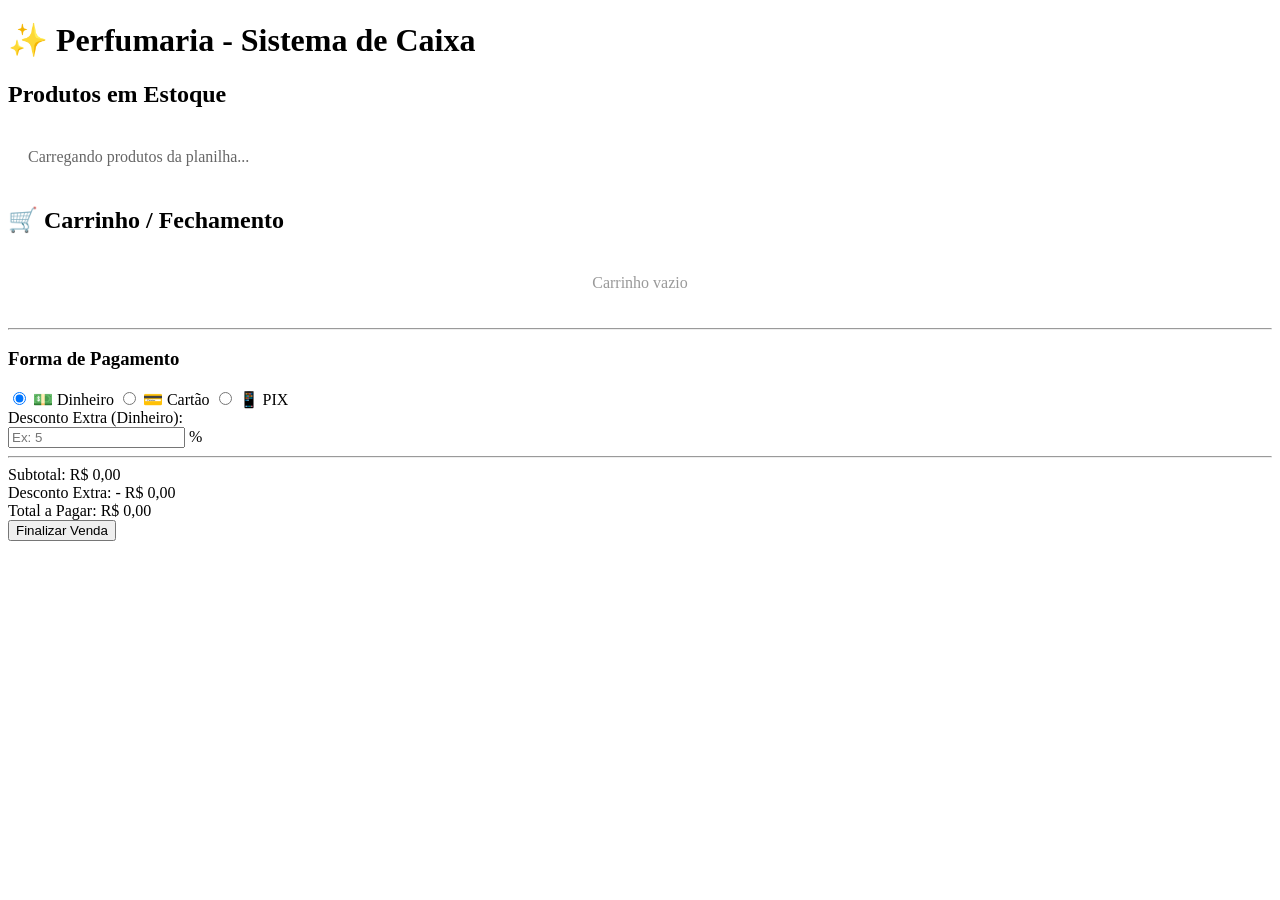
==== index.html @ 3283a4ab "Add initial HTML structure for the application" ====
<!DOCTYPE html>
<html lang="pt-BR">
<head>
    <meta charset="UTF-8">
    <meta name="viewport" content="width=device-width, initial-scale=1.0">
    <title>Perfumaria - Controle de Caixa e Estoque</title>
    <link rel="stylesheet" href="style.css">
</head>
<body>

    <header>
        <h1>✨ Perfumaria - Sistema de Caixa</h1>
    </header>

    <div class="container">
        <main class="produtos-section">
            <h2>Produtos em Estoque</h2>
            <div id="grid-produtos" class="grid-produtos">
                <p style="padding: 20px; color:#666;">Carregando produtos da planilha...</p>
            </div>
        </main>

        <aside class="caixa-section">
            <h2>🛒 Carrinho / Fechamento</h2>
            
            <div id="itens-carrinho" class="itens-carrinho">
                <p style="color: #999; text-align: center; padding: 20px;">Carrinho vazio</p>
            </div>

            <hr>

            <div class="pagamento-box">
                <h3>Forma de Pagamento</h3>
                <label class="radio-label">
                    <input type="radio" name="forma-pagto" value="dinheiro" checked> 💵 Dinheiro
                </label>
                <label class="radio-label">
                    <input type="radio" name="forma-pagto" value="cartao"> 💳 Cartão
                </label>
                <label class="radio-label">
                    <input type="radio" name="forma-pagto" value="pix"> 📱 PIX
                </label>

                <div class="desconto-dinheiro-box">
                    <label for="desconto-extra">Desconto Extra (Dinheiro):</label>
                    <div class="input-grupo">
                        <input type="number" id="desconto-extra" placeholder="Ex: 5" min="0">
                        <span>%</span>
                    </div>
                </div>
            </div>

            <hr>

            <div class="totais">
                <div class="total-linha">
                    <span>Subtotal:</span>
                    <span id="valor-subtotal">R$ 0,00</span>
                </div>
                <div class="total-linha">
                    <span>Desconto Extra:</span>
                    <span id="valor-desconto" class="texto-desconto">- R$ 0,00</span>
                </div>
                <div class="total-linha total-geral">
                    <span>Total a Pagar:</span>
                    <span id="valor-total">R$ 0,00</span>
                </div>
            </div>

            <button id="btn-finalizar" class="btn-finalizar">Finalizar Venda</button>
        </aside>
    </div>

    <script src="script.js"></script>
</body>
</html>
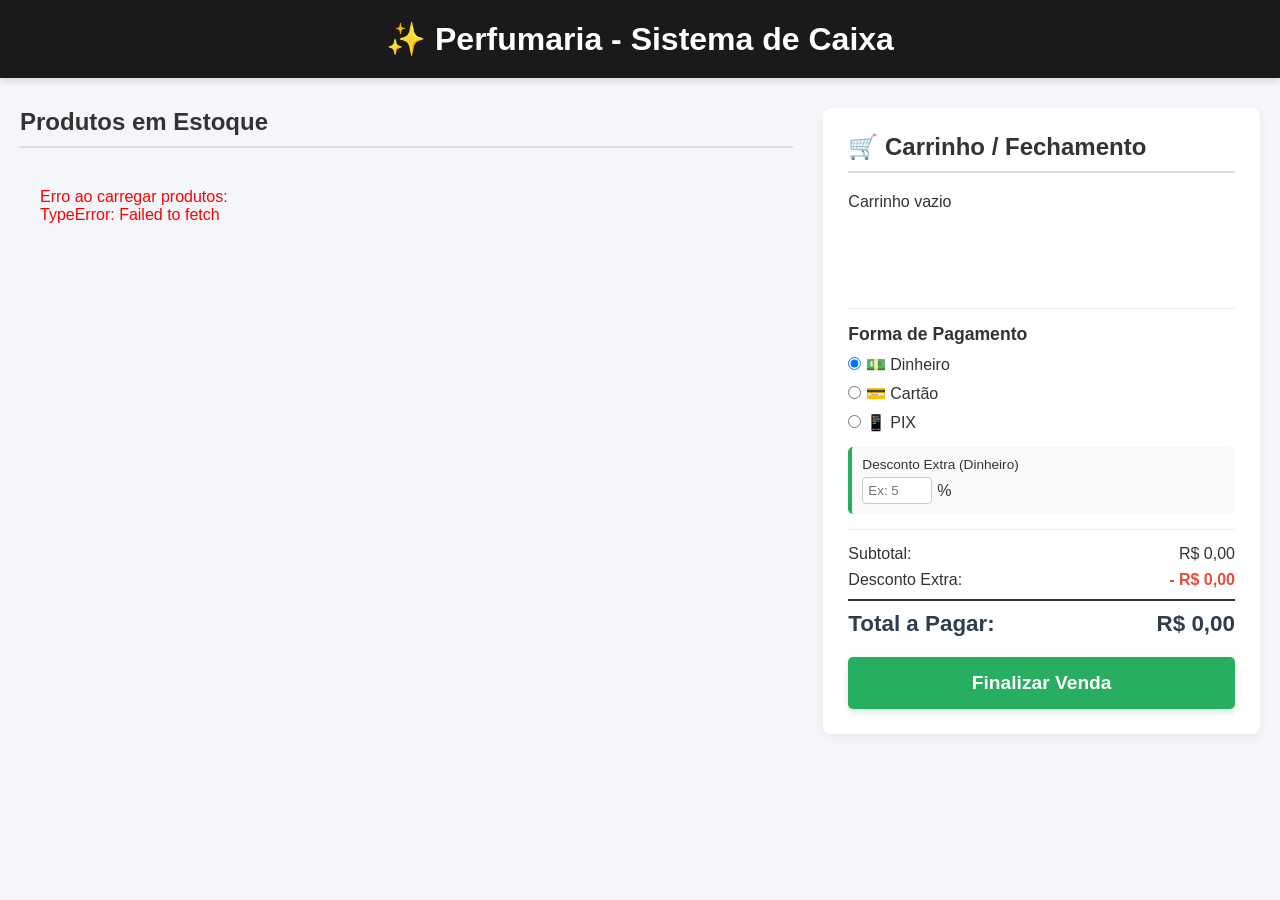
==== commit d8204b16: "Refactor HTML structure and improve readability" ====
--- a/index.html
+++ b/index.html
@@ -3,9 +3,12 @@
 <head>
     <meta charset="UTF-8">
     <meta name="viewport" content="width=device-width, initial-scale=1.0">
+
     <title>Perfumaria - Controle de Caixa e Estoque</title>
+
     <link rel="stylesheet" href="style.css">
 </head>
+
 <body>
 
     <header>
@@ -13,64 +16,173 @@
     </header>
 
     <div class="container">
+
+        <!-- PRODUTOS -->
         <main class="produtos-section">
+
             <h2>Produtos em Estoque</h2>
+
             <div id="grid-produtos" class="grid-produtos">
-                <p style="padding: 20px; color:#666;">Carregando produtos da planilha...</p>
+                <p style="padding:20px; color:#666;">
+                    Carregando produtos da planilha...
+                </p>
             </div>
+
         </main>
 
+        <!-- CAIXA -->
         <aside class="caixa-section">
+
             <h2>🛒 Carrinho / Fechamento</h2>
-            
+
+            <!-- ITENS DO CARRINHO -->
             <div id="itens-carrinho" class="itens-carrinho">
-                <p style="color: #999; text-align: center; padding: 20px;">Carrinho vazio</p>
+
+                <p class="carrinho-vazio">
+                    Carrinho vazio
+                </p>
+
             </div>
 
             <hr>
 
+            <!-- PAGAMENTO -->
             <div class="pagamento-box">
+
                 <h3>Forma de Pagamento</h3>
+
                 <label class="radio-label">
-                    <input type="radio" name="forma-pagto" value="dinheiro" checked> 💵 Dinheiro
-                </label>
-                <label class="radio-label">
-                    <input type="radio" name="forma-pagto" value="cartao"> 💳 Cartão
-                </label>
-                <label class="radio-label">
-                    <input type="radio" name="forma-pagto" value="pix"> 📱 PIX
+                    <input 
+                        type="radio" 
+                        name="forma-pagto" 
+                        value="dinheiro" 
+                        checked
+                    >
+                    💵 Dinheiro
                 </label>
 
+                <label class="radio-label">
+                    <input 
+                        type="radio" 
+                        name="forma-pagto" 
+                        value="cartao"
+                    >
+                    💳 Cartão
+                </label>
+
+                <label class="radio-label">
+                    <input 
+                        type="radio" 
+                        name="forma-pagto" 
+                        value="pix"
+                    >
+                    📱 PIX
+                </label>
+
+                <!-- DESCONTO -->
                 <div class="desconto-dinheiro-box">
-                    <label for="desconto-extra">Desconto Extra (Dinheiro):</label>
+
+                    <label for="desconto-extra">
+                        Desconto Extra (Dinheiro)
+                    </label>
+
                     <div class="input-grupo">
-                        <input type="number" id="desconto-extra" placeholder="Ex: 5" min="0">
+
+                        <input
+                            type="number"
+                            id="desconto-extra"
+                            placeholder="Ex: 5"
+                            min="0"
+                            max="100"
+                            step="1"
+                        >
+
                         <span>%</span>
+
                     </div>
+
                 </div>
+
             </div>
 
             <hr>
 
+            <!-- TOTAIS -->
             <div class="totais">
+
                 <div class="total-linha">
                     <span>Subtotal:</span>
                     <span id="valor-subtotal">R$ 0,00</span>
                 </div>
+
                 <div class="total-linha">
                     <span>Desconto Extra:</span>
-                    <span id="valor-desconto" class="texto-desconto">- R$ 0,00</span>
+                    <span id="valor-desconto" class="texto-desconto">
+                        - R$ 0,00
+                    </span>
                 </div>
+
                 <div class="total-linha total-geral">
                     <span>Total a Pagar:</span>
                     <span id="valor-total">R$ 0,00</span>
                 </div>
+
             </div>
 
-            <button id="btn-finalizar" class="btn-finalizar">Finalizar Venda</button>
+            <!-- BOTÃO -->
+            <button id="btn-finalizar" class="btn-finalizar">
+                Finalizar Venda
+            </button>
+
         </aside>
+
     </div>
 
+    <!-- TEMPLATE DO ITEM DO CARRINHO -->
+    <!-- O JS vai renderizar os botões + / - automaticamente -->
+    <template id="template-item-carrinho">
+
+        <div class="item-carrinho">
+
+            <div class="item-info">
+
+                <div class="item-nome"></div>
+
+                <div class="controle-quantidade">
+
+                    <button class="btn-qtd btn-menos">
+                        -
+                    </button>
+
+                    <span class="item-qtd">
+                        1
+                    </span>
+
+                    <button class="btn-qtd btn-mais">
+                        +
+                    </button>
+
+                </div>
+
+            </div>
+
+            <div class="item-direita">
+
+                <div class="item-total">
+                    R$ 0,00
+                </div>
+
+                <button class="btn-remover">
+                    Remover
+                </button>
+
+            </div>
+
+        </div>
+
+    </template>
+
     <script src="script.js"></script>
+
 </body>
 </html>
--- a/style.css
+++ b/style.css
@@ -0,0 +1,233 @@
+/* Configurações Globais */
+* {
+    margin: 0;
+    padding: 0;
+    box-sizing: border-box;
+    font-family: 'Segoe UI', Tahoma, Geneva, Verdana, sans-serif;
+}
+
+body {
+    background-color: #f4f6f9;
+    color: #333;
+}
+
+header {
+    background-color: #1a1a1a;
+    color: #fff;
+    padding: 20px;
+    text-align: center;
+    margin-bottom: 30px;
+    box-shadow: 0 4px 6px rgba(0,0,0,0.1);
+}
+
+/* Layout em duas colunas (Produtos | Caixa) */
+.container {
+    display: flex;
+    max-width: 1400px;
+    margin: 0 auto;
+    padding: 0 20px;
+    gap: 30px;
+}
+
+.produtos-section {
+    flex: 2;
+}
+
+.caixa-section {
+    flex: 1;
+    background-color: #fff;
+    padding: 25px;
+    border-radius: 8px;
+    box-shadow: 0 4px 12px rgba(0,0,0,0.05);
+    height: fit-content;
+}
+
+h2 {
+    margin-bottom: 20px;
+    font-size: 1.5rem;
+    border-bottom: 2px solid #ddd;
+    padding-bottom: 10px;
+}
+
+/* Grid de Perfumes */
+.grid-produtos {
+    display: grid;
+    grid-template-columns: repeat(auto-fill, minmax(220px, 1fr));
+    gap: 20px;
+}
+
+.produto-card {
+    background-color: #fff;
+    border: 1px solid #e0e0e0;
+    border-radius: 8px;
+    padding: 20px;
+    position: relative;
+    display: flex;
+    flex-direction: column;
+    justify-content: space-between;
+    transition: transform 0.2s;
+}
+
+.produto-card:hover {
+    transform: translateY(-5px);
+    box-shadow: 0 6px 15px rgba(0,0,0,0.1);
+}
+
+/* Badge de Promoção */
+.badge-promo {
+    position: absolute;
+    top: 10px;
+    right: 10px;
+    background-color: #e74c3c;
+    color: white;
+    padding: 4px 8px;
+    font-size: 0.75rem;
+    font-weight: bold;
+    border-radius: 4px;
+    text-transform: uppercase;
+}
+
+.produto-card h3 {
+    font-size: 1.1rem;
+    margin-bottom: 10px;
+    color: #2c3e50;
+}
+
+.preco-original {
+    text-decoration: line-through;
+    color: #999;
+    font-size: 0.9rem;
+}
+
+.preco-atual {
+    font-size: 1.3rem;
+    font-weight: bold;
+    color: #27ae60;
+    margin-bottom: 5px;
+}
+
+.estoque {
+    font-size: 0.85rem;
+    color: #7f8c8d;
+    margin-bottom: 15px;
+}
+
+.btn-adicionar {
+    background-color: #2c3e50;
+    color: white;
+    border: none;
+    padding: 10px;
+    border-radius: 5px;
+    cursor: pointer;
+    font-weight: bold;
+    transition: background 0.2;
+}
+
+.btn-adicionar:hover {
+    background-color: #1a252f;
+}
+
+/* Estilização do Carrinho / Caixa */
+.itens-carrinho {
+    min-height: 100px;
+    max-height: 250px;
+    overflow-y: auto;
+    margin-bottom: 15px;
+}
+
+.item-linha {
+    display: flex;
+    justify-content: space-between;
+    padding: 8px 0;
+    border-bottom: 1px dashed #eee;
+    font-size: 0.95rem;
+}
+
+hr {
+    border: 0;
+    border-top: 1px solid #eee;
+    margin: 15px 0;
+}
+
+/* Opções de Pagamento */
+.pagamento-box h3 {
+    font-size: 1.1rem;
+    margin-bottom: 10px;
+}
+
+.radio-label {
+    display: block;
+    margin-bottom: 10px;
+    cursor: pointer;
+    font-size: 1rem;
+}
+
+.desconto-dinheiro-box {
+    margin-top: 15px;
+    background-color: #f9f9f9;
+    padding: 10px;
+    border-radius: 5px;
+    border-left: 4px solid #27ae60;
+}
+
+.desconto-dinheiro-box label {
+    font-size: 0.85rem;
+    display: block;
+    margin-bottom: 5px;
+}
+
+.input-grupo {
+    display: flex;
+    align-items: center;
+}
+
+.input-grupo input {
+    width: 70px;
+    padding: 5px;
+    border: 1px solid #ccc;
+    border-radius: 4px;
+    margin-right: 5px;
+}
+
+/* Totais */
+.totais {
+    margin-bottom: 20px;
+}
+
+.total-linha {
+    display: flex;
+    justify-content: space-between;
+    margin-bottom: 8px;
+    font-size: 1rem;
+}
+
+.texto-desconto {
+    color: #e74c3c;
+    font-weight: bold;
+}
+
+.total-geral {
+    font-size: 1.4rem;
+    font-weight: bold;
+    color: #2c3e50;
+    border-top: 2px solid #333;
+    padding-top: 10px;
+    margin-top: 10px;
+}
+
+.btn-finalizar {
+    width: 100%;
+    background-color: #27ae60;
+    color: white;
+    border: none;
+    padding: 15px;
+    font-size: 1.2rem;
+    font-weight: bold;
+    border-radius: 5px;
+    cursor: pointer;
+    box-shadow: 0 4px 6px rgba(39, 174, 96, 0.2);
+}
+
+.btn-finalizar:hover {
+    background-color: #219653;
+}
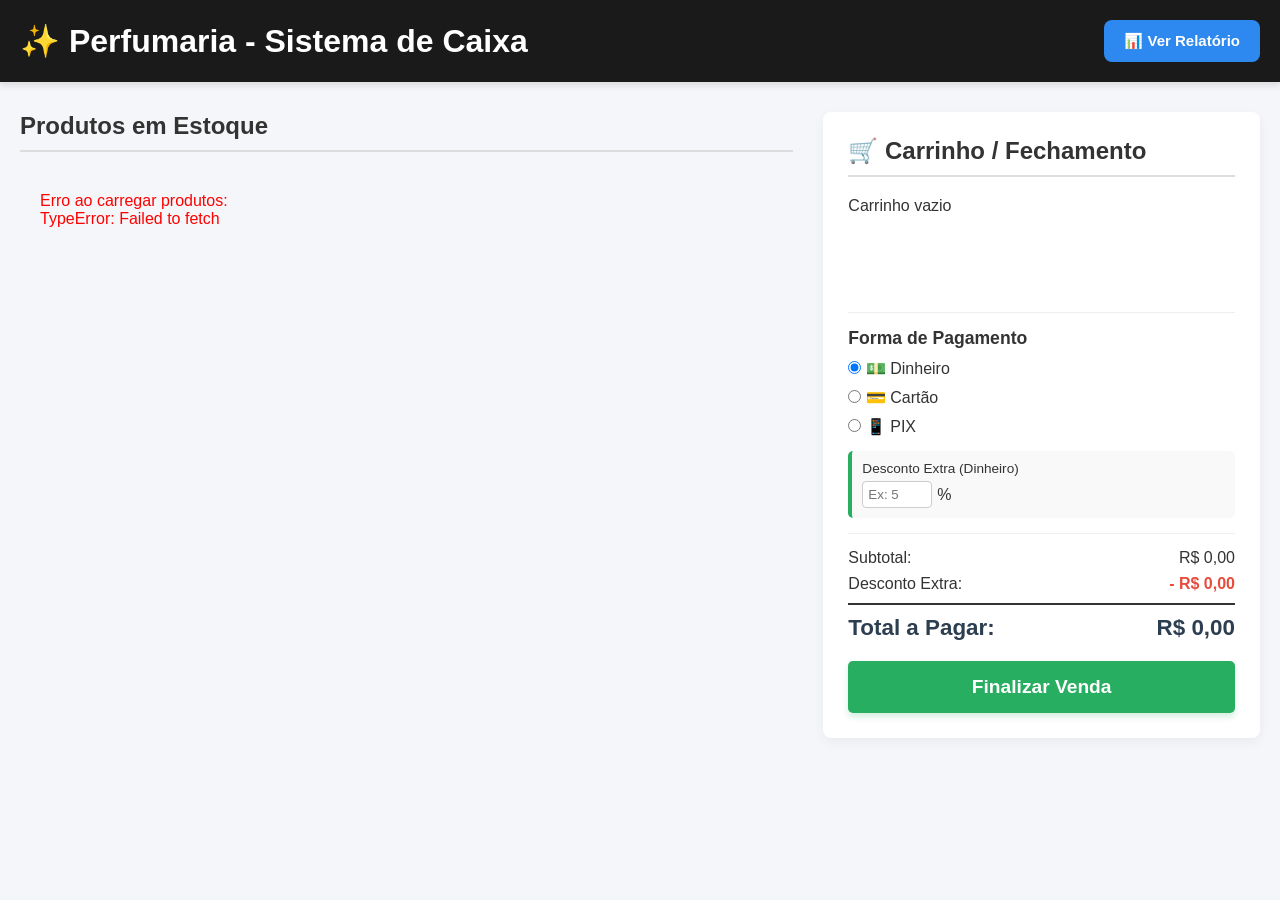
==== commit 3ff9c27e: "Update index.html" ====
--- a/index.html
+++ b/index.html
@@ -11,8 +11,35 @@
 
 <body>
 
-    <header>
+    <header style="
+        display:flex;
+        justify-content:space-between;
+        align-items:center;
+        gap:15px;
+        flex-wrap:wrap;
+    ">
+    
         <h1>✨ Perfumaria - Sistema de Caixa</h1>
+    
+        <a href="relatorio.html">
+    
+            <button style="
+                background:#2d89ef;
+                color:white;
+                border:none;
+                padding:12px 20px;
+                border-radius:8px;
+                cursor:pointer;
+                font-size:15px;
+                font-weight:bold;
+            ">
+    
+                📊 Ver Relatório
+    
+            </button>
+    
+        </a>
+    
     </header>
 
     <div class="container">
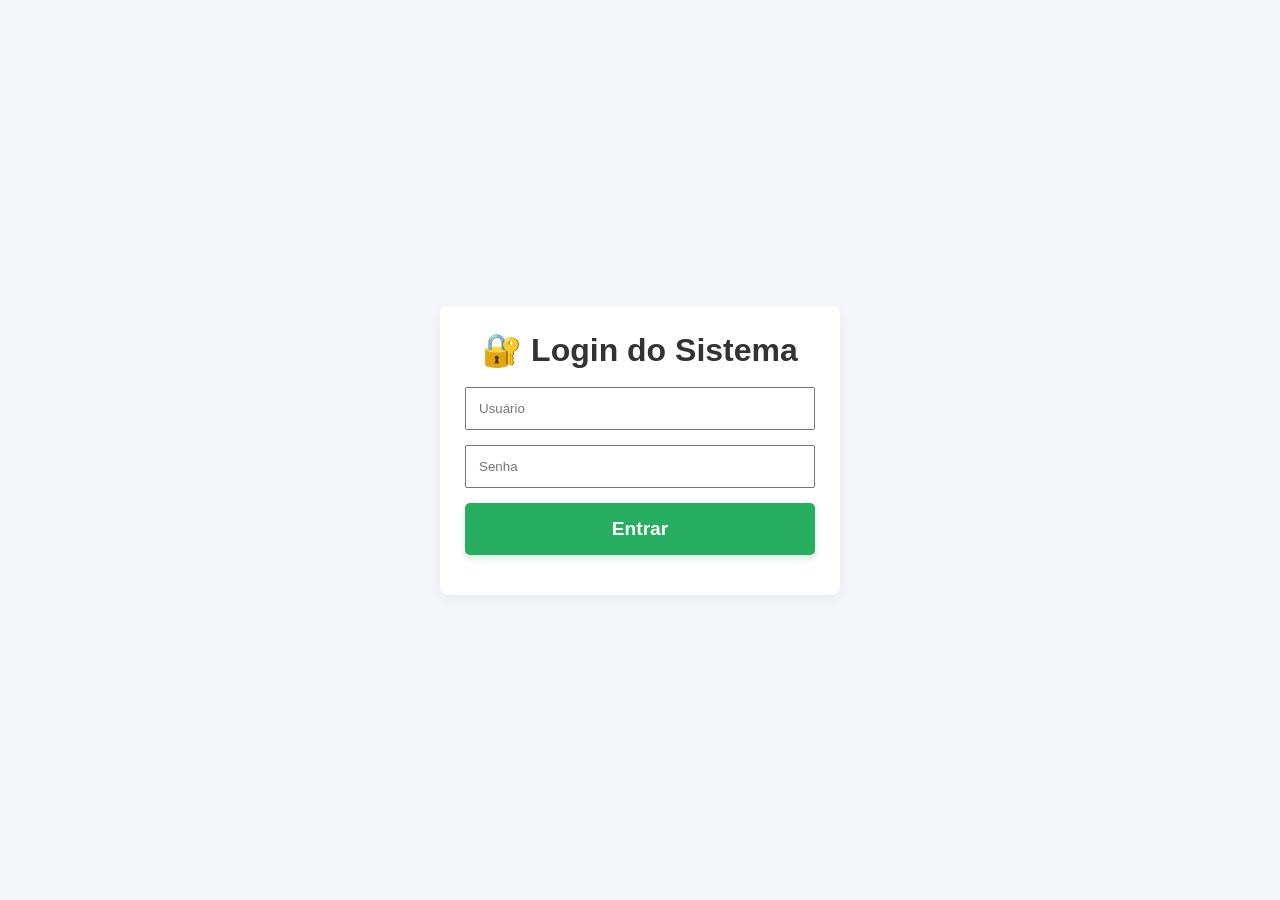
==== commit 6867832d: "Add auth.js script to index.html" ====
--- a/index.html
+++ b/index.html
@@ -208,7 +208,7 @@
         </div>
 
     </template>
-
+    <script src="auth.js"></script>
     <script src="script.js"></script>
 
 </body>
